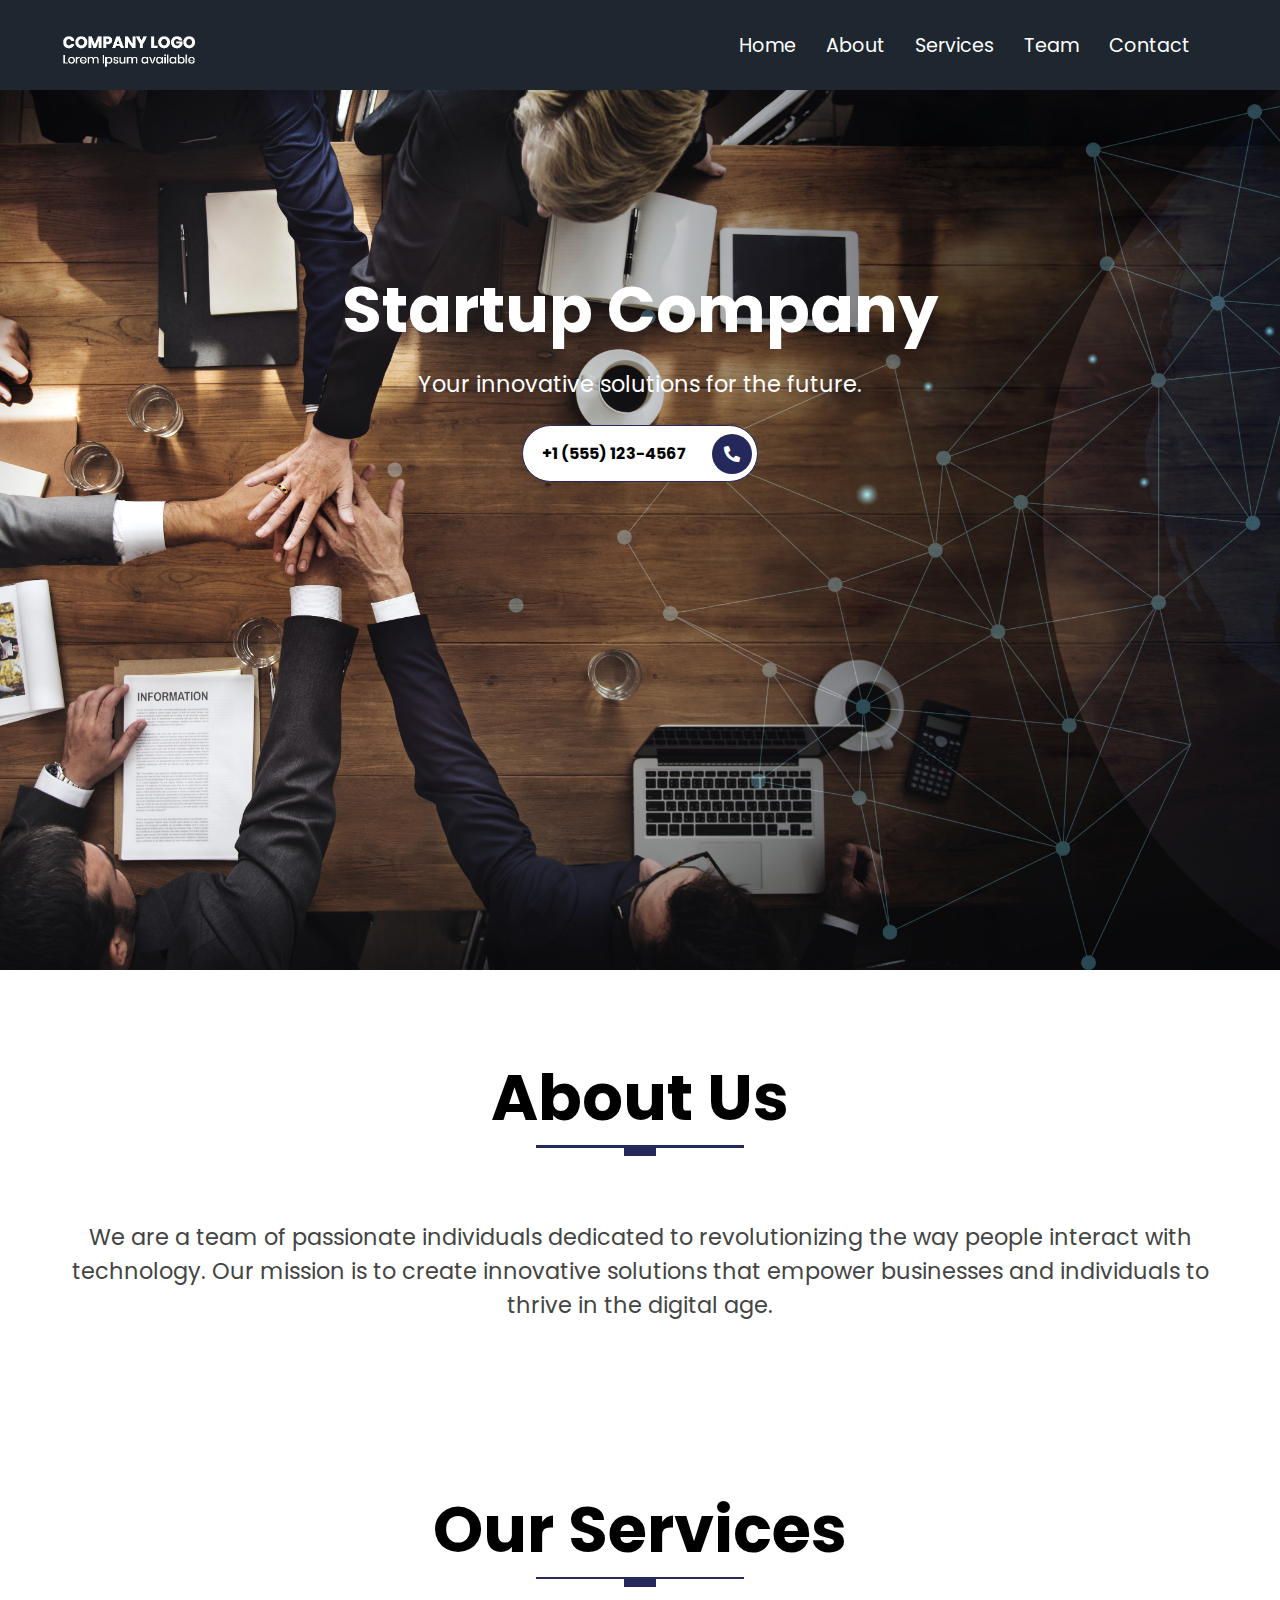
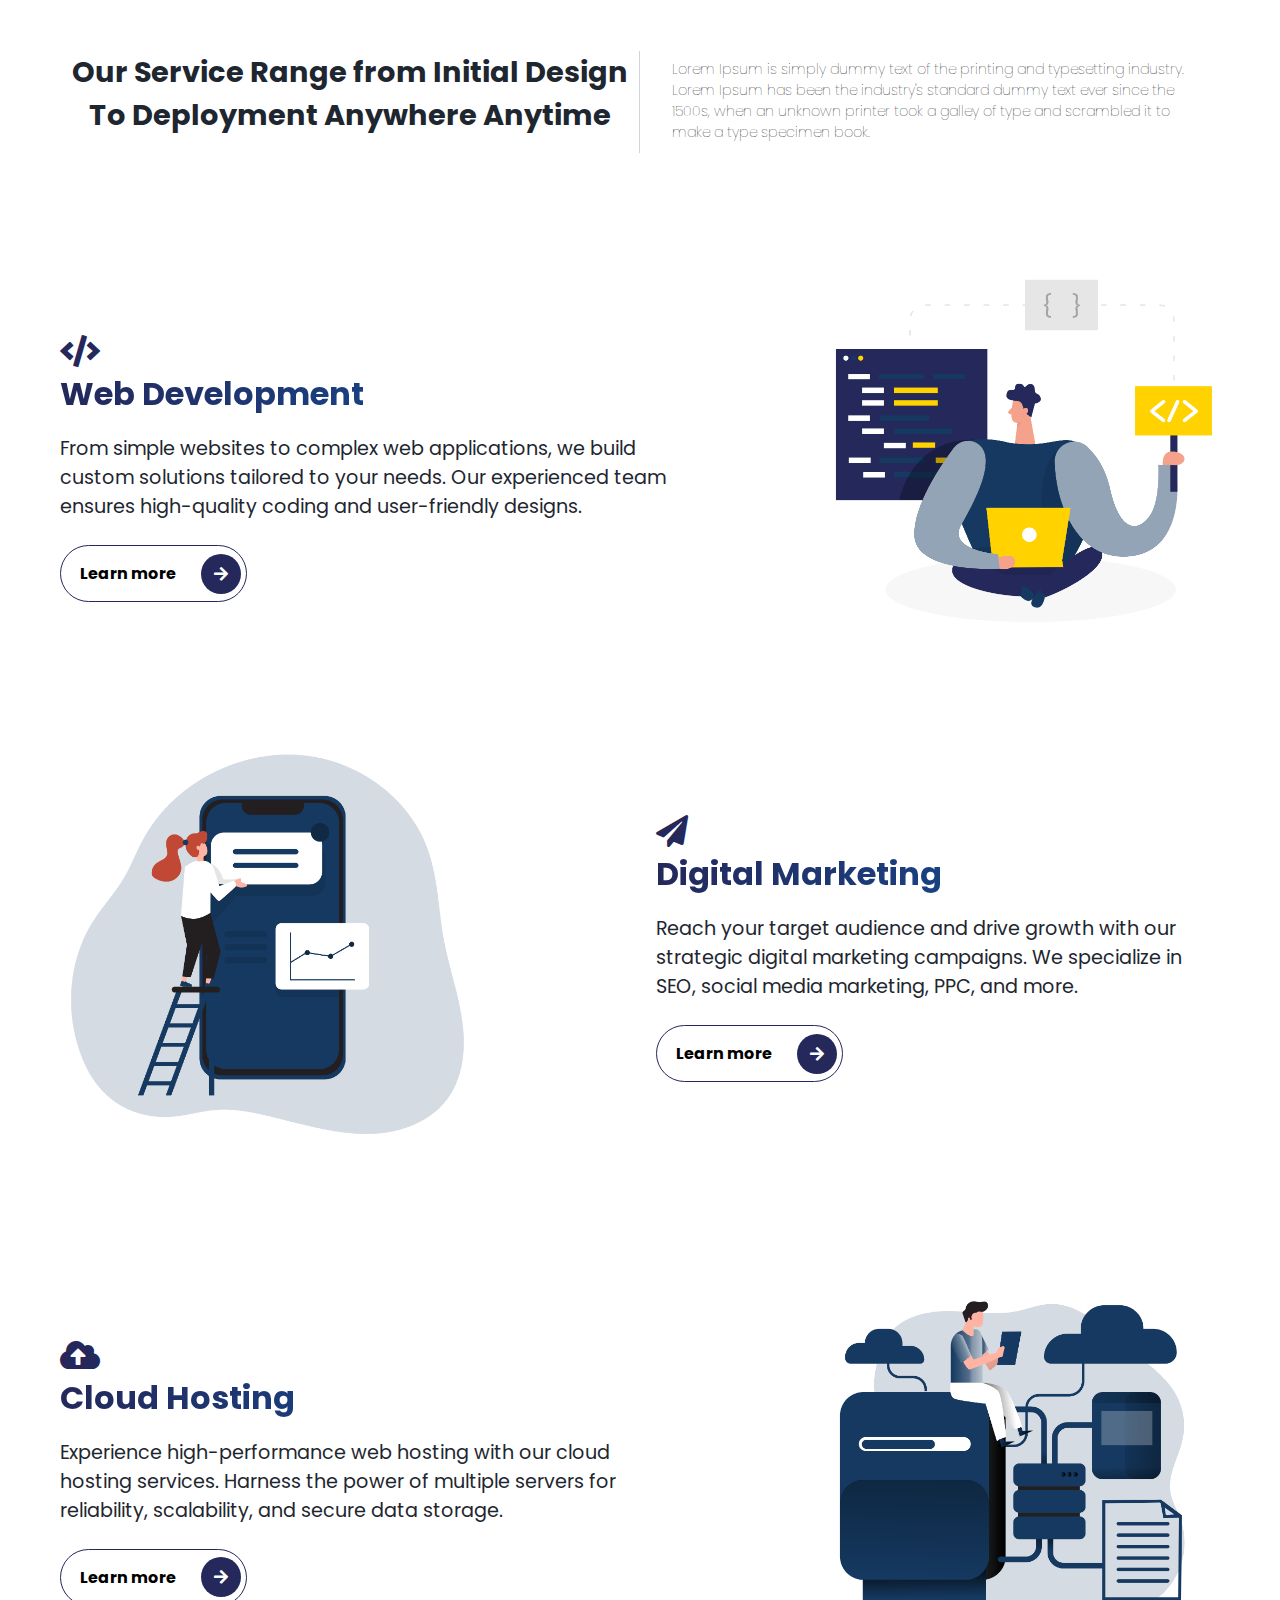
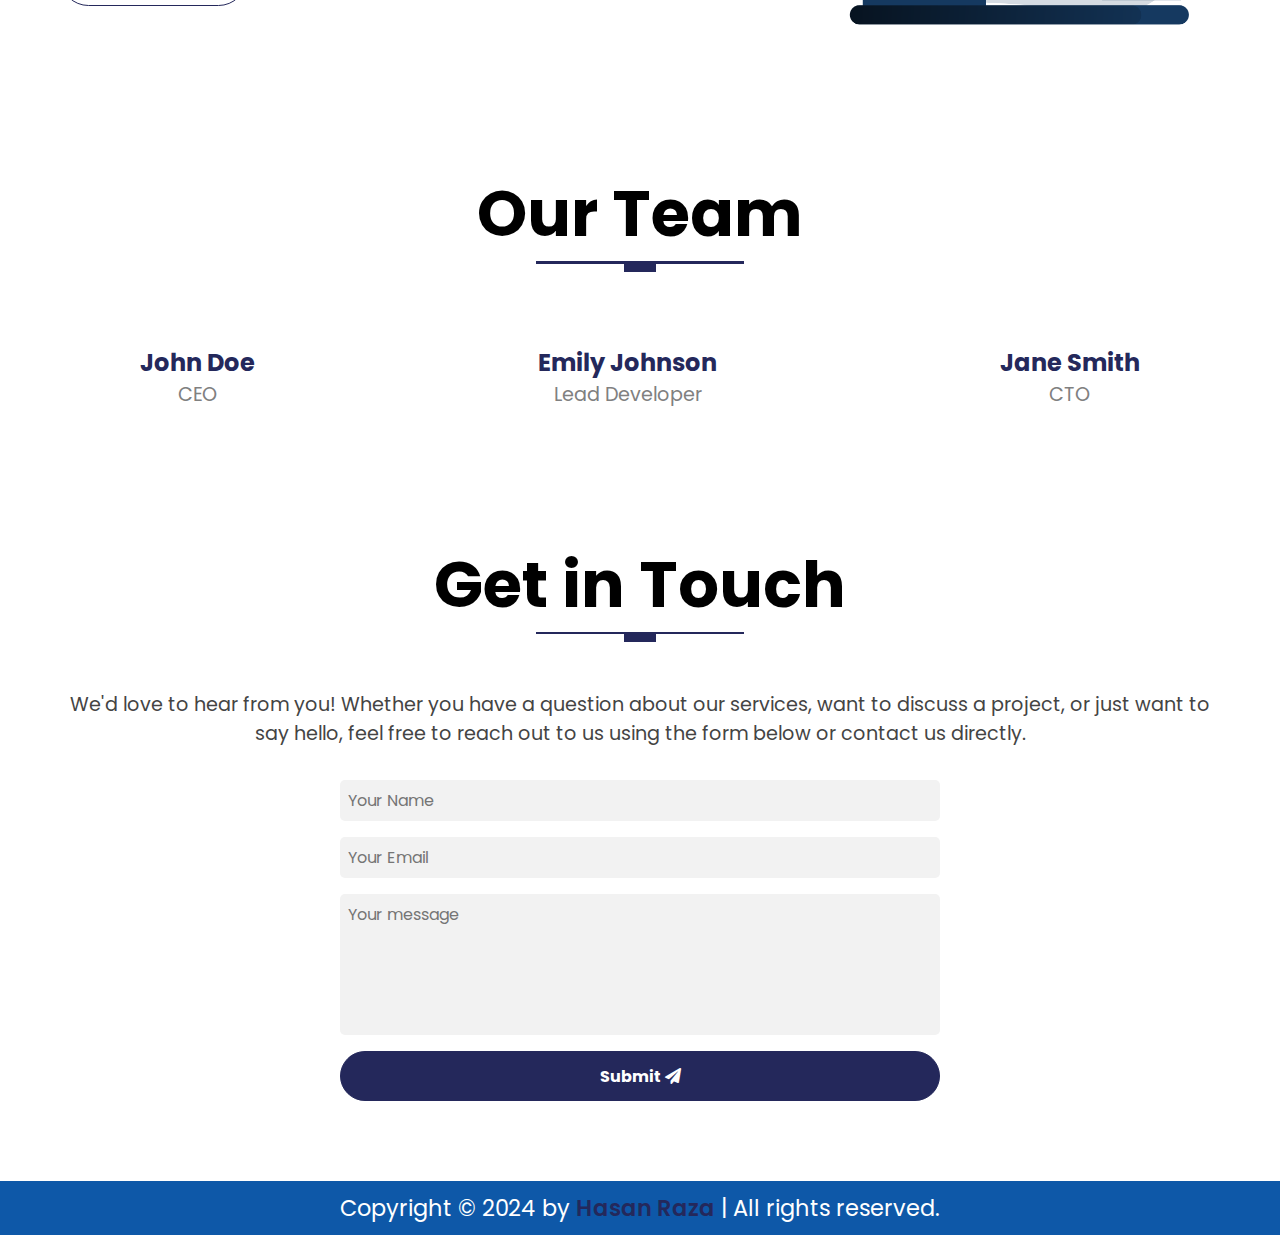
==== landing-page/index.html @ 61863aa4 "add landing-page layout" ====
<!DOCTYPE html>
<html lang="en">
<head>
    <meta charset="UTF-8">
    <meta name="viewport" content="width=device-width, initial-scale=1.0">
    <title>Startup Company</title>
    <link rel="stylesheet" href="assets/css/style.css">
    <link rel="stylesheet" href="https://cdnjs.cloudflare.com/ajax/libs/font-awesome/5.15.4/css/all.min.css">
</head>
<body>
    <!-- begin header here -->
    <header>
        <nav class="navbar">
            <div class="container">
                <img src="images/logo.gif" alt="Startup Company Logo" class="slide-in-left">
                <ul>
                    <li><a href="#home">Home</a></li>
                    <li><a href="#about">About</a></li>
                    <li><a href="#services">Services</a></li>
                    <li><a href="#team">Team</a></li>
                    <li><a href="#contact">Contact</a></li>
                </ul>
            </div>
        </nav>
        <div id="home" class="container home animated-bg">
            <h1>Startup Company</h1>
            <p>Your innovative solutions for the future.</p>
            <button type="button" class="btn-rounded btn-header">
                +1 (555) 123-4567
                <span>
                  <i class="fas fa-phone-alt"></i>
                </span>
            </button>
        </div>
    </header>
    <!-- end header here -->

    <!-- begin about section here -->
    <section id="about" class="about">
        <div class="container">
            <h1>About Us</h1>
            <div class="heading-line"></div>
            <p>We are a team of passionate individuals dedicated to revolutionizing the way people interact with technology. Our mission is to create innovative solutions that empower businesses and individuals to thrive in the digital age.</p>
        </div>
    </section>
    <!-- end about section here -->

    <!-- begin services section here -->
    <section id="services" class="services">
        <div class="container">
            <h1>Our Services</h1>
            <div class="heading-line"></div>
            <div class="services-info">
                <h2 class="border-right">Our Service Range from Initial Design To Deployment Anywhere Anytime</h2>
                <p class="fw-light">
                Lorem Ipsum is simply dummy text of the printing 
                and typesetting industry. Lorem Ipsum has been 
                the industry's standard dummy text ever since 
                the 1500s, when an unknown printer took a 
                galley of type and scrambled it to make a type 
                specimen book.
              </p>
            </div>
        </div>

        <div class="container services-container">
            <div class="services-item text-start">
                <div class="services-content">
                    <div class="icon d-block fas fa-code"></div>
                    <h3>Web Development</h3>
                    <p>From simple websites to complex web applications, we build custom solutions tailored to your needs. Our experienced team 
                    ensures high-quality coding and user-friendly designs.</p>
                    <button type="button" class="btn-rounded">
                        Learn more
                        <span>
                          <i class="fas fa-arrow-right"></i>
                        </span>
                    </button>
                </div>
                <div class="services-img text-end">
                    <img src="images/service-1.png" alt="service 1 image">
                </div>
            </div>
            <div class="services-item text-start">
                <div class="services-img text-start">
                    <img src="images/service-2.png" alt="service 1 image">
                </div>
                <div class="services-content">
                    <div class="icon d-block fas fa-paper-plane"></div>
                    <h3>Digital Marketing</h3>
                    <p>Reach your target audience and drive growth with our strategic digital marketing campaigns. We specialize in SEO, social media marketing, PPC, and more.</p>
                    <button type="button" class="btn-rounded">
                        Learn more
                        <span>
                          <i class="fas fa-arrow-right"></i>
                        </span>
                    </button>
                </div>
            </div>
            <div class="services-item text-start">
                <div class="services-content">
                  <div class="icon d-block fas fa-cloud-upload-alt"></div>
                    <h3>Cloud Hosting</h3>
                    <p>Experience high-performance web hosting with our cloud hosting services. Harness the power of multiple servers for reliability, scalability, and secure data storage.</p>
                    <button type="button" class="btn-rounded">
                        Learn more
                        <span>
                          <i class="fas fa-arrow-right"></i>
                        </span>
                    </button>
                </div>
                <div class="services-img text-end">
                    <img src="images/service-3.png" alt="service 1 image">
                </div>
            </div>
        </div>  
    </section>
    <!-- end services section here -->

    <!-- begin team section here -->
    <section id="team" class="team">
        <div class="container">
            <h1>Our Team</h1>
            <div class="heading-line"></div>
            <div class="team-container">
                <div class="team-item">
                    <img src="images/member-1.jpg" alt="">
                    <h3>John Doe</h3>
                    <p>CEO</p>
                </div>
                <div class="team-item">
                    <img src="images/member-2.jpg" alt="">
                    <h3>Emily Johnson</h3>
                    <p>Lead Developer</p>
                </div>
                <div class="team-item">
                    <img src="images/member-3.jpg" alt="">
                    <h3>Jane Smith</h3>
                    <p>CTO</p>
                </div>
            </div>
        </div>
    </section>
    <!-- end team section here -->

    <!-- begin contact section here -->
    <section id="contact" class="contact">
        <div class="container">
            <h1>Get in Touch</h1>
            <div class="heading-line"></div>
            <p>We'd love to hear from you! Whether you have a question about our services, want to discuss a project, or just want to say hello, feel free to reach out to us using the form below or contact us directly.</p>

            <form action="#">
                <input type="text" placeholder="Your Name">
                <input type="email" placeholder="Your Email">
                <textarea name="message" rows="5" cols="5" placeholder="Your message"></textarea>
                <button type="submit" class="btn-rounded">
                    Submit
                    <i class="fas fa-paper-plane"></i>
                </button>
            </form>
        </div>
    </section>
    <!-- end contact section here -->

    <!-- begin footer here -->
    <footer>
        <div class="container">
            <p>Copyright &copy; 2024 by <a href="https://www.linkedin.com/in/hasan-raza-541b09228/" target="_blank">Hasan Raza</a> | All rights reserved.</p>
        </div>
    </footer>
    <!-- end footer here -->

</body>
</html>
---- landing-page/assets/css/style.css ----
@import url('https://fonts.googleapis.com/css2?family=Poppins:wght@200;300;400;500;600;700;800;900&display=swap');

* {
    margin: 0;
    padding: 0;
    box-sizing: border-box;
    list-style: none;
    font-family: "Poppins", sans-serif;
}

html{
    overflow-x: hidden;
    scroll-padding-top: 5rem;
    scroll-behavior: smooth;
}

body {
    color: #1e262f;
}

.container {
    max-width: 1200px;
    margin: 0 auto;
    padding: 0 20px;
}

h1 {
    font-size: 4rem;
    color: #000;
    font-weight: 700;
}

p {
    font-size: 1.4rem;
}

section {
    padding: 80px 0;
    text-align: center;
}

/************************************* Navbar **************************************/
.navbar {
    position: fixed;
    top: 0;
    left: 0;
    width: 100%;
    background-color: #1e262f;
    padding: 20px 0;
    z-index: 9999;
}

.navbar .container {
    display: flex;
    align-items: center;
    justify-content: space-between;
}

.navbar img {
    height: 50px;
}

.navbar ul {
    display: flex;
}

.navbar ul li {
    margin-right: 30px;
}

.navbar ul li a {
    color: #fff;
    text-decoration: none;
    font-size: 1.2rem;
    transition: color 0.3s ease;
}

.navbar ul li a:hover {
    color: #007bff;
}




/********************************** Home Section *********************************/

.home {
    text-align: center;
    margin: 0 auto;
    margin-top: 4.4rem;
    padding: 12rem 0;
    background-image: url('../../images/background.jpg');
    background-size: cover;
    background-position: center;
    height: 100vh;
    max-width: 100%;
    display: flex;
    flex-direction: column;
    align-items: center;
}

.home h1{
    color: #fff;
    margin-bottom: 10px;
}

.home p{
    color: #FFF;
}

.btn-rounded{
    position: relative;
    padding: 0.9375rem 4.375rem 0.9375rem 1.2rem;
    margin: 0;
    font-size: 1rem;
    font-weight: 700;
    border: 0.1rem solid #24285b;
    border-radius: 50px;
    background-color: #ffffff;
    cursor: pointer;
    margin-top: 1.5rem;
    transition: all 0.3s ease;
}
.btn-rounded:hover{
    transform: scale(1.05); 
    background: linear-gradient(to right, #24285b, #0e58a8);
    color: #ffffff;

}

.btn-rounded span{
    position: absolute;
    background-color: #24285b;
    width: 2.5rem;
    height: 2.5rem;
    border-radius: 50%;
    top: 50%;
    right: 5px; 
    transform: translateY(-50%);
}

.btn-rounded:hover span{
    background-color: #1f2148;
}

.btn-rounded i{
    color: #ffffff;
    line-height: 2.5rem;
}


/********************************** About Section *********************************/

.heading-line::before{
    content: "";
    width: 13rem;
    height: 0.15rem;
    display: block;
    background-color: #24285b;
    margin: 0 auto;
}
.heading-line::after{
    content: "";
    width: 2rem;
    height: 0.3rem;
    display: block;
    background-color: #24285b;
    margin: 0 auto;
    margin-bottom: 1rem;
    padding-top: 0.2rem;
}

.about p{
    margin-top: 4rem;
    color: #444444;
}

/******************************* Services Section *********************************/

.services-info{
    display: flex;
    margin-top: 2rem;
}

.services-info h2{
    flex: 0 0 50%;
    max-width: 50%;
    font-size: 1.8rem;
    margin-top: 2rem;
    padding-bottom: 1rem;
}

.border-right{
    border-right: 0.1rem solid #ced4da;
    height: 100%;
}

.services-info p{
    font-size: 0.9rem;
    text-align: left;
    padding: 2rem;
    color: #000;
    font-weight: lighter;
    margin-top: 0.5rem;
}

.services-container{
    margin-top: 5rem;
}

.services-item{
    display: flex;
    margin-bottom: -5rem;
}
.services-item .services-img img{
    max-width: 100%;
    height: 70%;
}

.text-start{
    text-align: left;
}

.text-end{
    text-align: right;
}

.services-content{
    margin-top: 5rem;
}

.services-content .icon{
    font-size: 2rem;
    color: #24285b;
}

.services-content h3{
    font-size: 2rem;
    background: linear-gradient(to right, #24285b, #0e58a8);
    background-clip: text;
    -webkit-background-clip: text;
    -webkit-text-fill-color: transparent;
}

.services-content p{
    font-size: 1.2rem;
    margin-top: 1rem;
}

/********************************** Team Section *********************************/

.team{
    margin-top: -10rem;
}
.team-container{
    display: flex;
    align-items: center;
    justify-content: space-between;
    max-width: 1000px;
    margin: 0 auto;
}

.team-item{
    margin-top: 2rem;
}

.team-item img{
    max-width: 100%;
    height: 300px;
}

.team-item h3{
    font-size: 1.5rem;
    color: #24285b;
}

.team-item p{
    font-size: 1.2rem;
    color: gray;
}

/********************************* Contact Section *********************************/

.contact{
    margin-top: -2rem;
}
.contact p{
    font-size: 1.2rem;
    margin-top: 3rem;
    color: #444444;
}

.contact form{
    display: flex;
    flex-direction: column;
    margin: 0 auto;
    margin-top: 2rem;
    max-width: 600px;
}

.contact form input, textarea{
    width: 100%;
    font-size: 1rem;
    padding: .5rem;
    margin-bottom: 1rem;
    border-radius: 5px;
    border: none;
    outline: none;
    background: #f2f2f2;
}

.contact form textarea{
    resize: none;
}

.contact form button{
    width: 100%;
    height: 50px;
    margin: 0 auto;
    padding: 0;
    background: #24285b;
    color: #ffffff;
    transition: all .2s;
}

.contact form button:hover{
    background: #0e58a8;
}

/********************************** Footer Section *******************************/

footer {
    background-color: #0e58a8;
    color: #fff;
    text-align: center;
    padding: 10px 0;
}
    
footer a{
    text-decoration: none;
    color: #24285b;
    font-weight: 600;
}
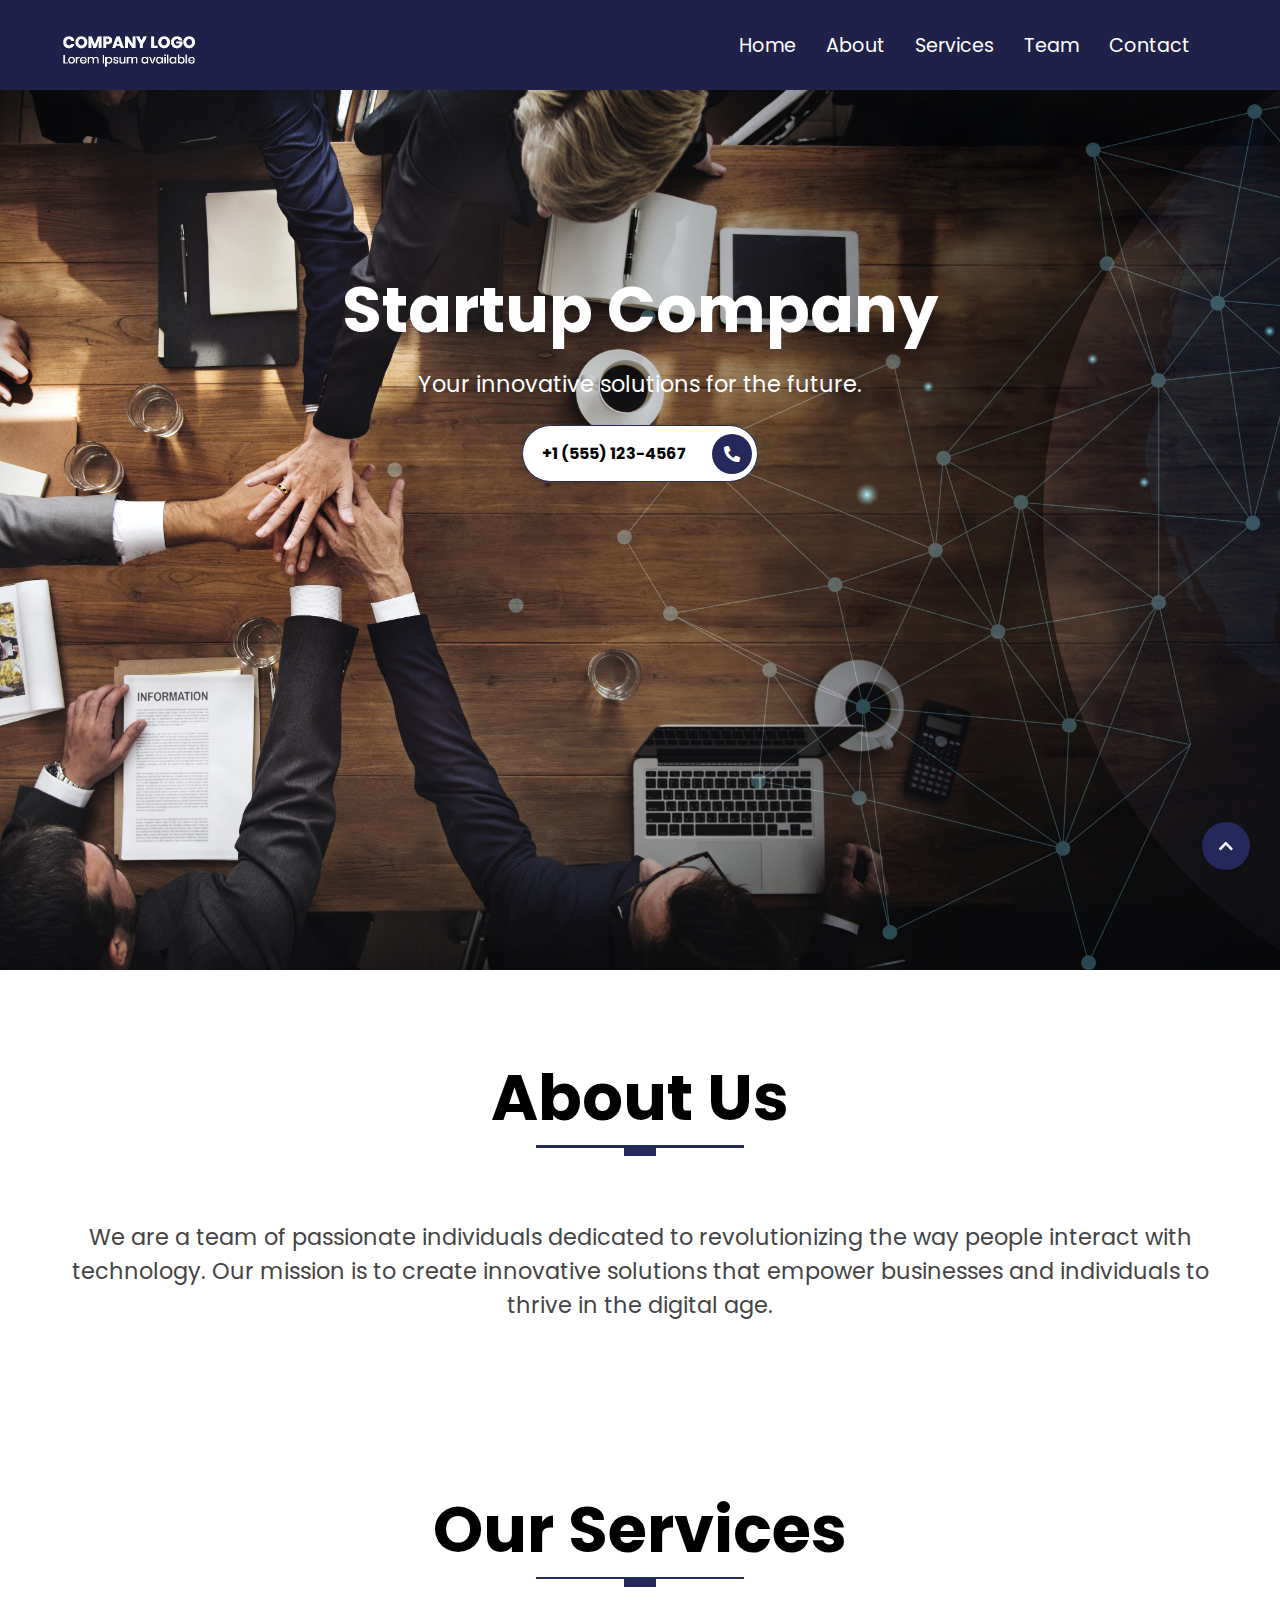
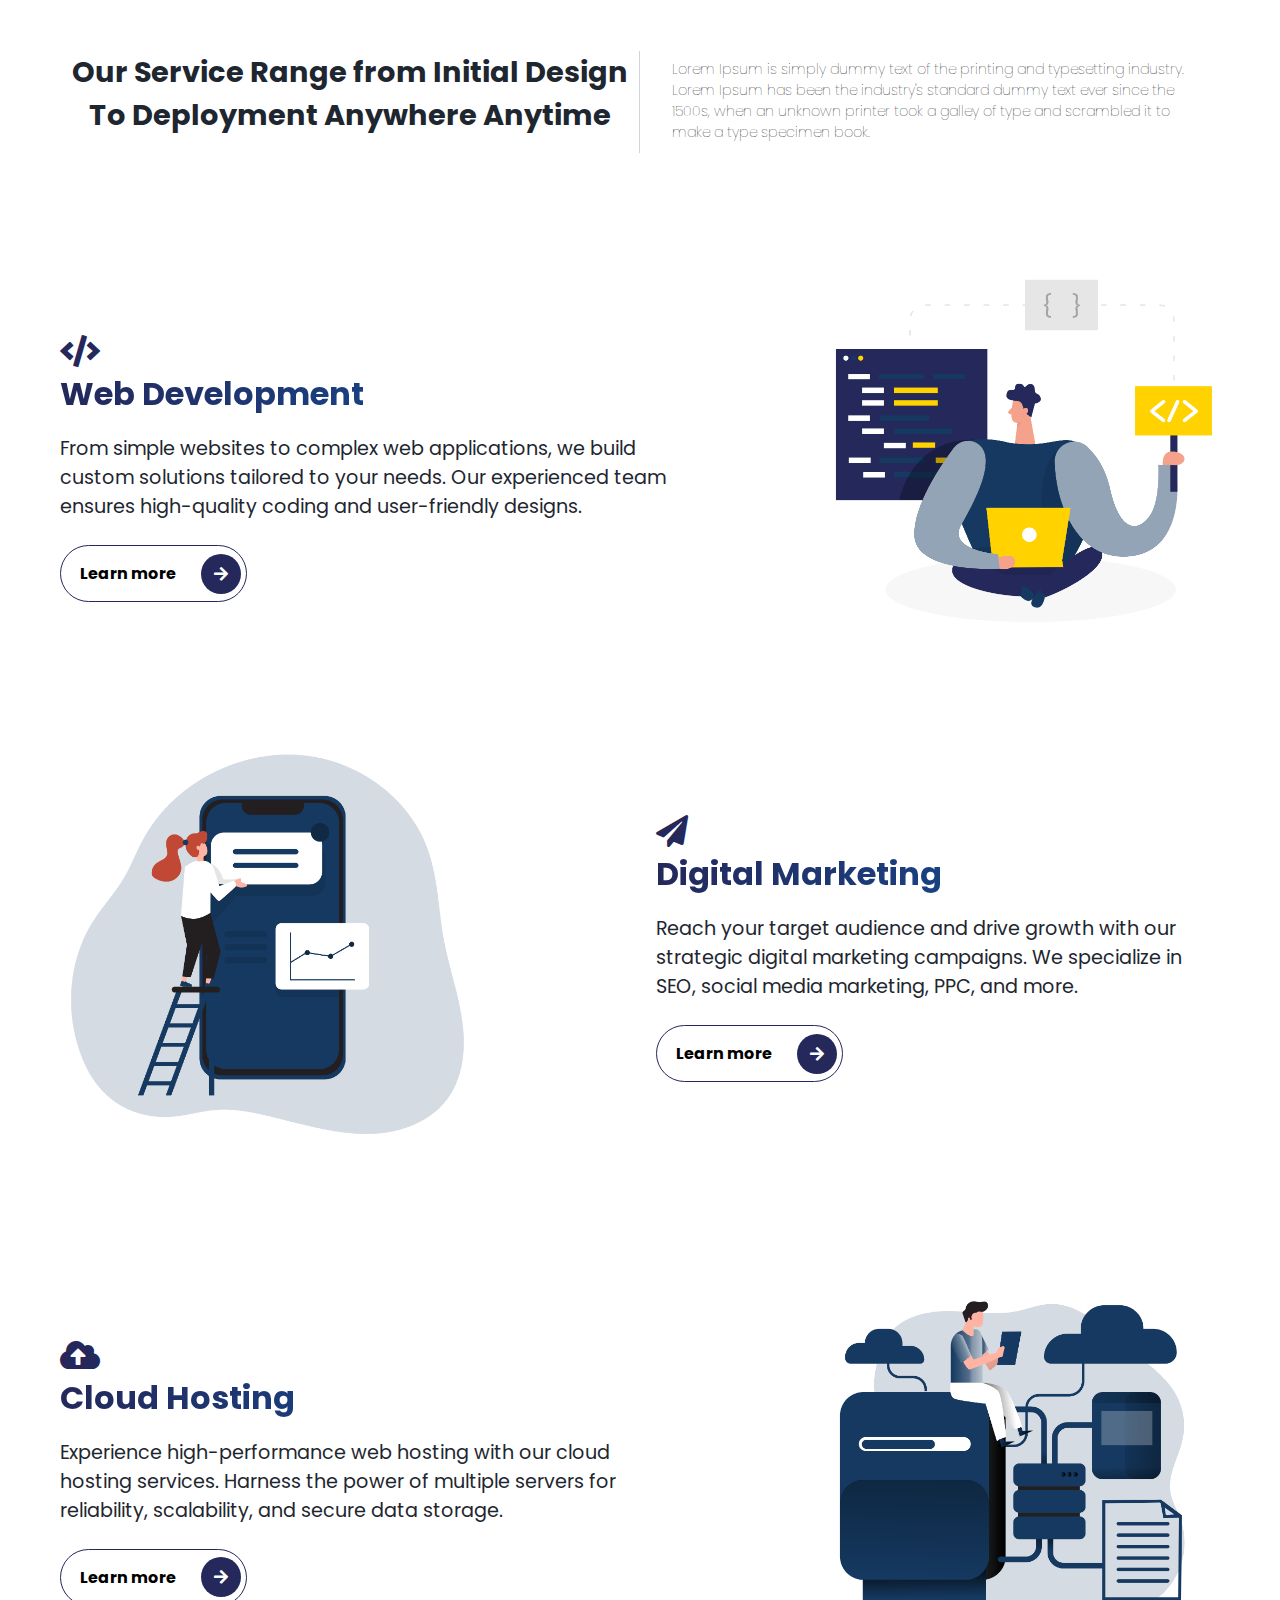
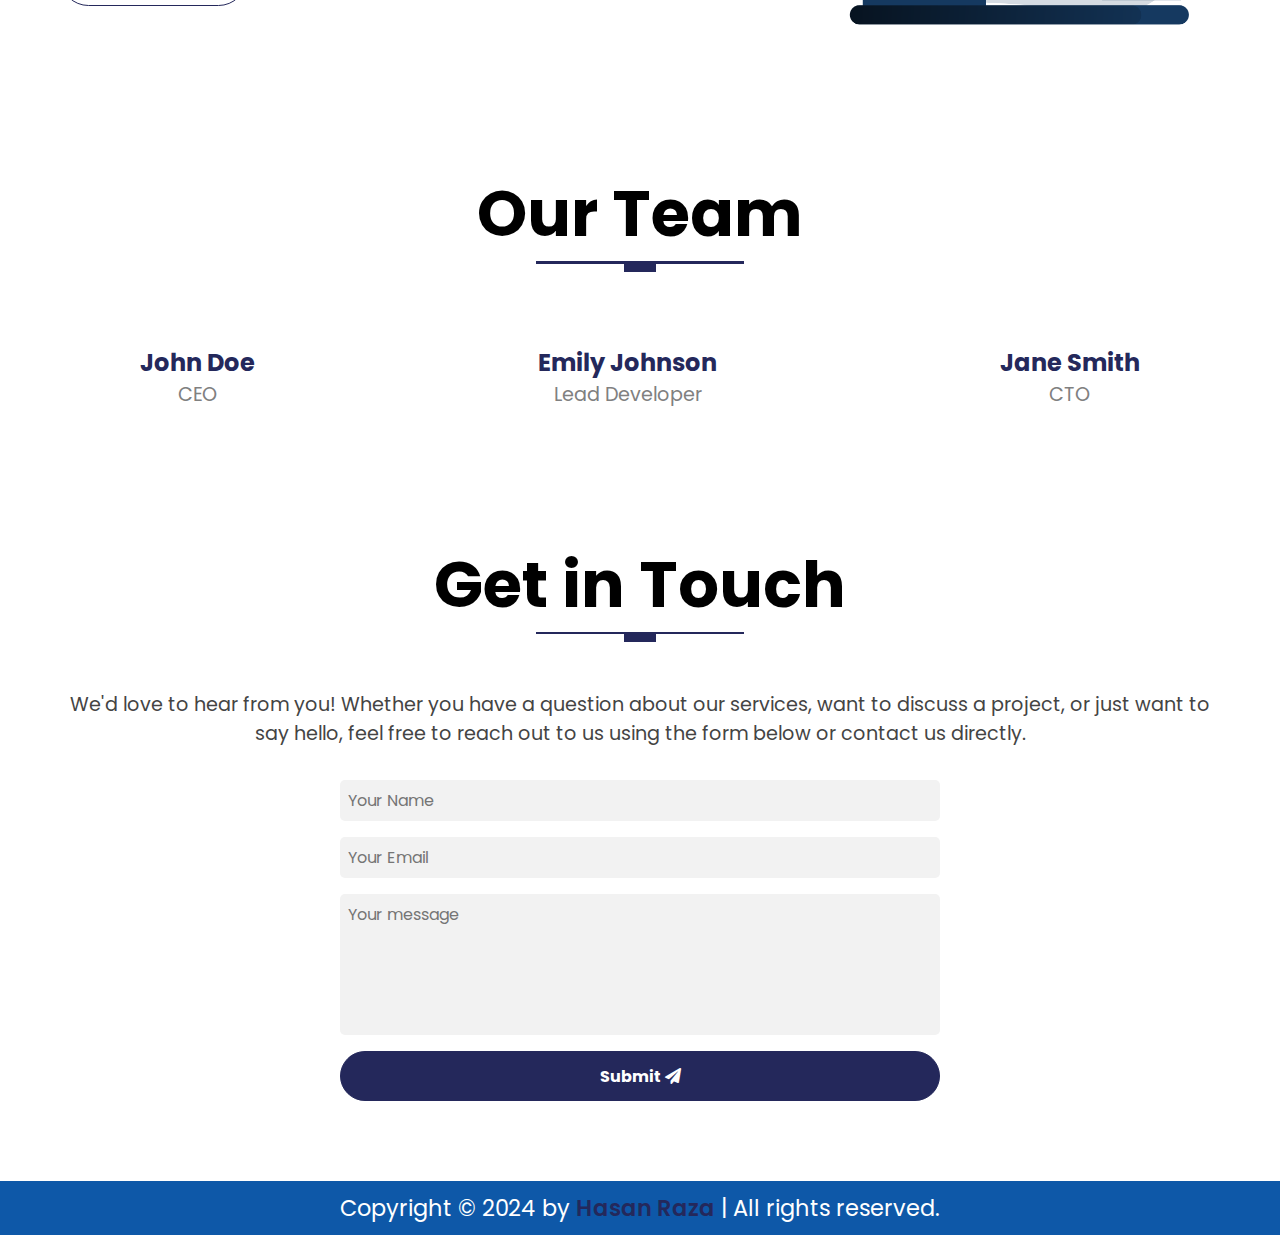
==== commit dbdd070a: "update code" ====
--- a/landing-page/index.html
+++ b/landing-page/index.html
@@ -171,5 +171,11 @@
     </footer>
     <!-- end footer here -->
 
+    <!-- begin back to top button -->
+    <a href="#" class="shadow btn btn-primary rounded-circle back-to-top">
+      <i class="fas fa-chevron-up"></i>
+    </a>
+    <!-- end back to top button -->
+
 </body>
 </html>
--- a/landing-page/assets/css/style.css
+++ b/landing-page/assets/css/style.css
@@ -45,7 +45,7 @@
     top: 0;
     left: 0;
     width: 100%;
-    background-color: #1e262f;
+    background-color: #1f2148;
     padding: 20px 0;
     z-index: 9999;
 }
@@ -340,4 +340,38 @@
     text-decoration: none;
     color: #24285b;
     font-weight: 600;
+}
+
+/********************************** Back to top button *******************************/
+
+.back-to-top{
+    position: fixed;
+    right: 1.875rem;
+    bottom: 1.875rem;
+    width: 3rem;
+    height: 3rem;
+    z-index: 9999;
+    border-radius: 50%;
+    background-color: #24285b;
+    box-shadow: 0px 2px 4px rgba(0, 0, 0, 0.1);
+}
+
+.back-to-top i{
+    color: #fff;
+    font-size: 1rem;
+    position: absolute;
+    top: 50%;
+    left: 50%;
+    transform: translate(-50%, -50%);
+    animation: moveUp 1s infinite alternate;
+}
+
+.back-to-top:hover{
+    background-color: #1f2148;
+}
+
+@keyframes moveUp {
+    to {
+        transform: translate(-50%, -70%); /* Adjust the percentage to move higher */
+    }
 }